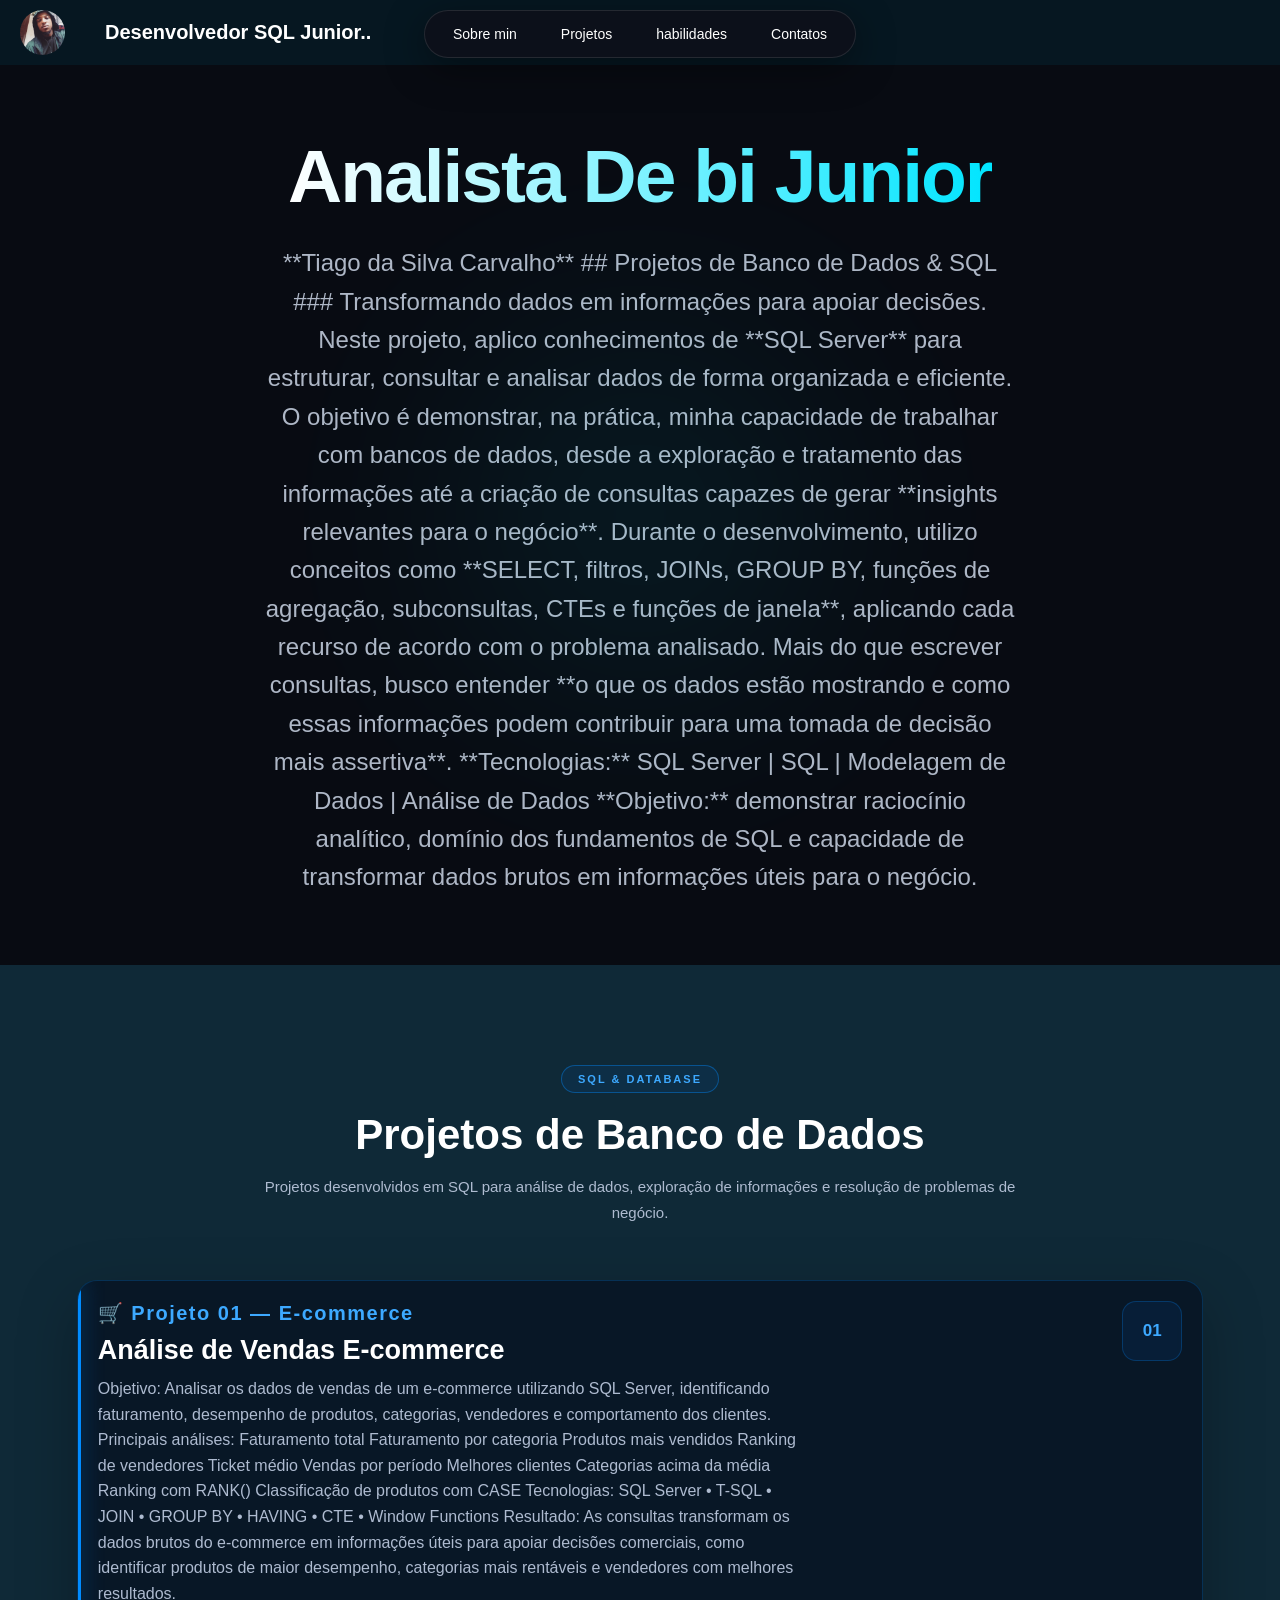
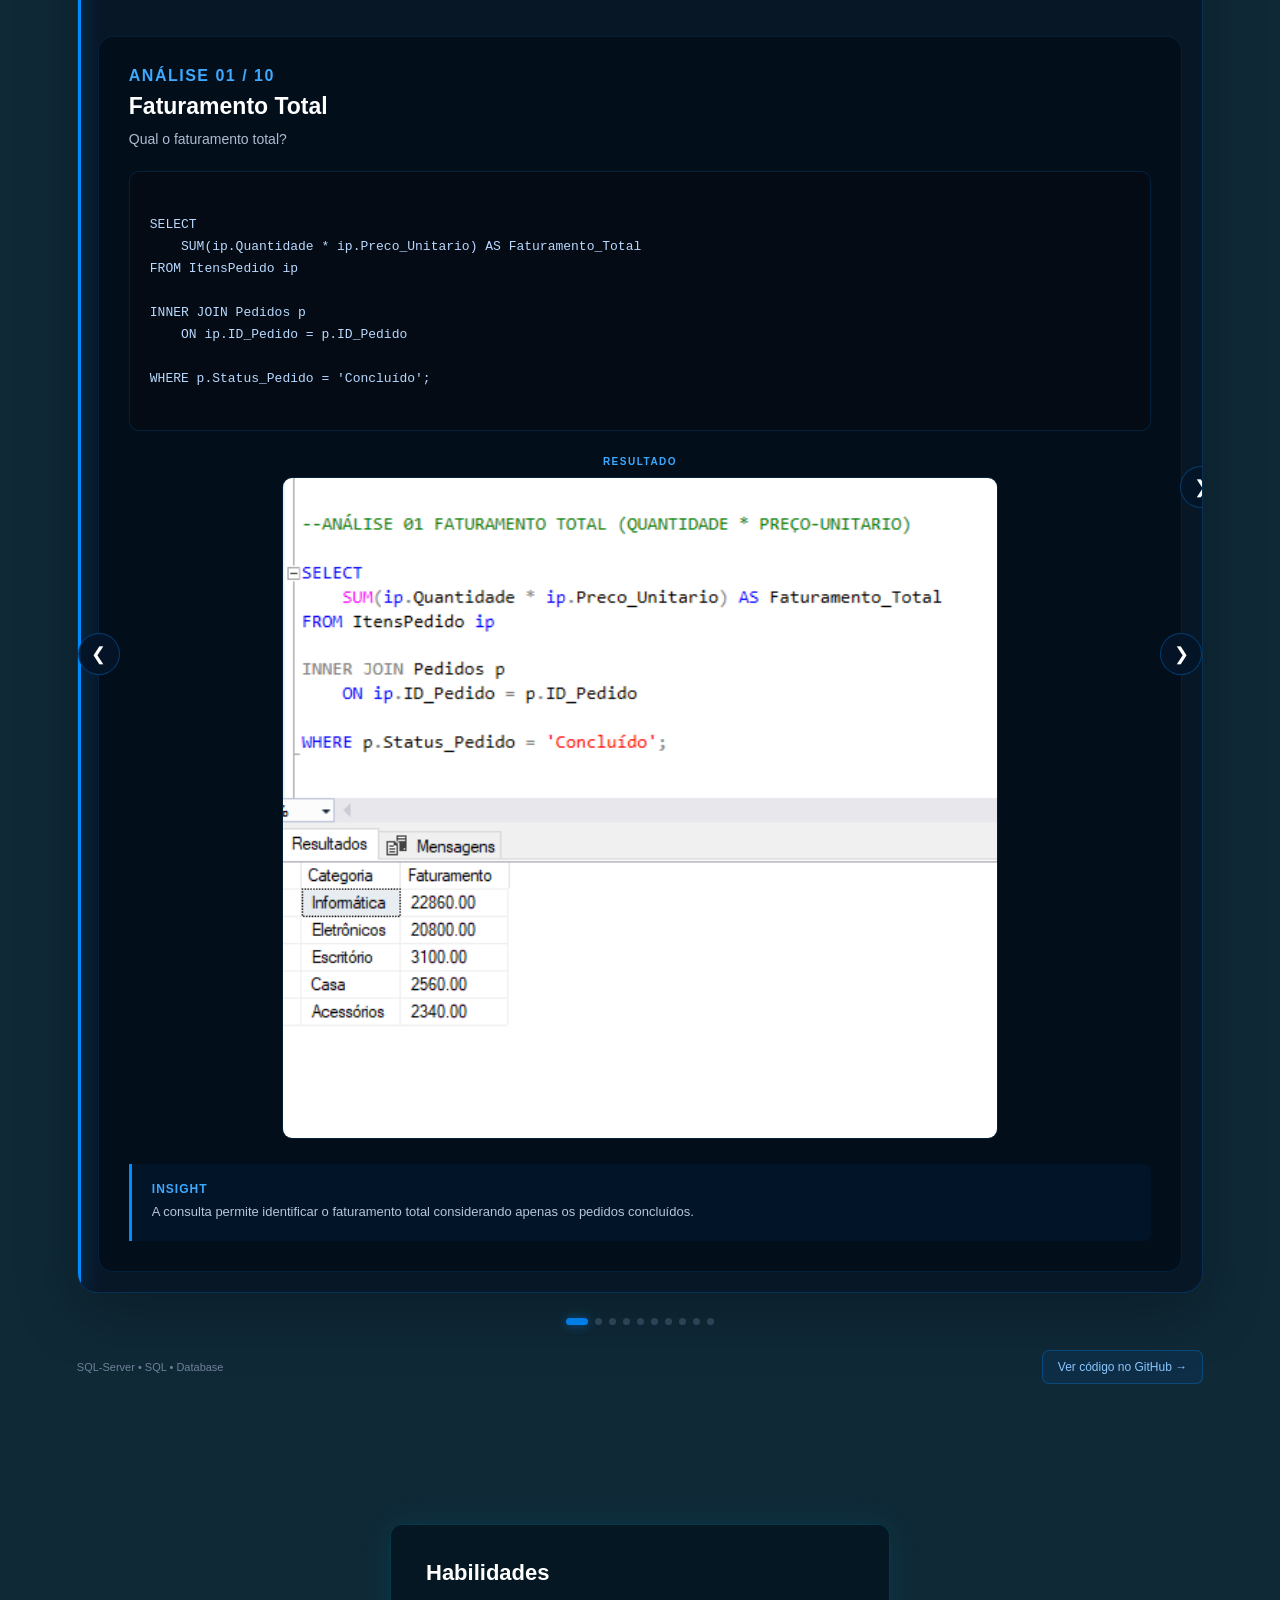
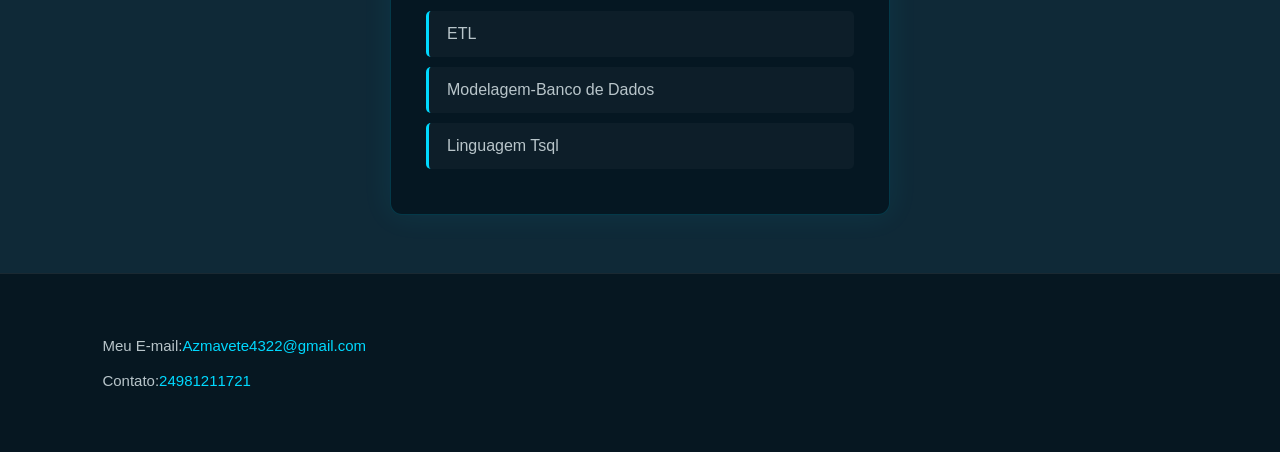
==== index.html @ 000b930d "Add files via upload" ====
<!DOCTYPE html>
<html lang="pt-BR">

<head>
    <meta charset="UTF-8">
    <meta name="viewport" content="width=device-width, initial-scale=1.0">
    <meta name="description" content="Tiago da silva carvalho desenvolvedor Full Stack">
    <link rel="shortcut icon" href="/Meu-portifolio/computador-portatil.ico" type="image/x-icon">
    <link rel="stylesheet" href="/style.css">

    <title>Portifólio Tiago Silva - DBA Junior</title>
</head>

<body>

    <header class="perfil">
        <div>
            <!--SEÇÃO FOTO DE PERFIL-->
            <img class="foto--perfil" src="/perfil.png" allow="fullscreen" alt="Homem sorrindo"
                title="Tiago Silva">
        </div>

        <h1>Desenvolvedor SQL Junior..</h1>
    </header>





    <!--USANDO A SEMANTICA DO HTML PARA MENU DE NAVEGAÇÃO-->
    <header class="lista">
        <nav>
            <ul>
                <li><a href="#Sobre-min">Sobre min</a></li>
                <li><a href="#projetos-sql">Projetos</a></li>
                <li><a href="#habilidades">habilidades</a></li>
                <li><a href="#Contatos">Contatos</a></li>
            </ul>
        </nav>
    </header>



    <!--A TEG MAIN ENGLOBA TODO O CONTEUSO PRINCIPAL DE UMA PAGINA-->
    <main>

        <!--SEÇÃO SOBRE MIN DENTRO DA SEMANTICA SECTION-->
        <section id="sobre-min">
            <h1>Analista De bi Junior</h1>
            <h3>**Tiago da Silva Carvalho**
                ## Projetos de Banco de Dados & SQL

                ### Transformando dados em informações para apoiar decisões.

                Neste projeto, aplico conhecimentos de **SQL Server** para estruturar, consultar e analisar dados de
                forma organizada e eficiente.

                O objetivo é demonstrar, na prática, minha capacidade de trabalhar com bancos de dados, desde a
                exploração e tratamento das informações até a criação de consultas capazes de gerar **insights
                relevantes para o negócio**.

                Durante o desenvolvimento, utilizo conceitos como **SELECT, filtros, JOINs, GROUP BY, funções de
                agregação, subconsultas, CTEs e funções de janela**, aplicando cada recurso de acordo com o problema
                analisado.

                Mais do que escrever consultas, busco entender **o que os dados estão mostrando e como essas informações
                podem contribuir para uma tomada de decisão mais assertiva**.

                **Tecnologias:** SQL Server | SQL | Modelagem de Dados | Análise de Dados

                **Objetivo:** demonstrar raciocínio analítico, domínio dos fundamentos de SQL e capacidade de
                transformar dados brutos em informações úteis para o negócio.

            </h3>

        </section>

        <!-- =========================
     PROJETOS SQL
========================= -->

        <section id="projetos-sql" class="sql-section">

            <div class="sql-header">

                <span class="sql-tag">SQL & DATABASE</span>

                <h2>Projetos de Banco de Dados</h2>

                <p>
                    Projetos desenvolvidos em SQL para análise de dados,
                    exploração de informações e resolução de problemas de negócio.
                </p>

            </div>


            <!-- =========================
         PROJETO 01
    ========================= -->

            <div class="sql-project">

                <div class="sql-project-top">

                    <div>
                        <span class="sql-category">🛒 Projeto 01 — E-commerce</span>

                        <h3>Análise de Vendas E-commerce</h3>

                        <p>


                            Objetivo:
                            Analisar os dados de vendas de um e-commerce utilizando SQL Server, identificando
                            faturamento, desempenho de produtos, categorias, vendedores e comportamento dos clientes.

                            Principais análises:

                            Faturamento total
                            Faturamento por categoria
                            Produtos mais vendidos
                            Ranking de vendedores
                            Ticket médio
                            Vendas por período
                            Melhores clientes
                            Categorias acima da média
                            Ranking com RANK()
                            Classificação de produtos com CASE

                            Tecnologias:
                            SQL Server • T-SQL • JOIN • GROUP BY • HAVING • CTE • Window Functions

                            Resultado:
                            As consultas transformam os dados brutos do e-commerce em informações úteis para apoiar
                            decisões comerciais, como identificar produtos de maior desempenho, categorias mais
                            rentáveis e vendedores com melhores resultados.
                        </p>
                    </div>

                    <div class="sql-project-number">
                        01
                    </div>

                </div>


                <!-- CARROSSEL -->

                <div class="sql-carousel">

                    <!-- SETA ESQUERDA -->

                    <button class="sql-arrow sql-prev" type="button">
                        &#10094;
                    </button>


                    <!-- ÁREA DO SLIDE -->

                    <div class="sql-slide-container">


                        <!-- =========================
                     SLIDE 01
                ========================= -->

                        <div class="sql-slide active">

                            <span class="sql-analysis-number">
                                ANÁLISE 01 / 10
                            </span>

                            <h4>Faturamento Total</h4>

                            <p class="sql-question">
                                Qual o faturamento total?
                            </p>


                            <div class="sql-code">

                                <pre><code>
SELECT
    SUM(ip.Quantidade * ip.Preco_Unitario) AS Faturamento_Total
FROM ItensPedido ip

INNER JOIN Pedidos p
    ON ip.ID_Pedido = p.ID_Pedido

WHERE p.Status_Pedido = 'Concluído';


                        </code></pre>

                            </div>


                            <div class="sql-result">

                                <span>RESULTADO</span>

                                <!-- TROQUE ESTA IMAGEM PELO SEU PRINT -->

                                <img c" src="/fotos-projeto/faturamento.png"
                                    alt="Resultado da consulta de faturamento total">

                            </div>


                            <div class="sql-insight">

                                <strong>Insight</strong>

                                <p>
                                    A consulta permite identificar o faturamento
                                    total considerando apenas os pedidos concluídos.
                                </p>

                            </div>

                        </div>



                        <!-- =========================
                     SLIDE 02
                ========================= -->

                        <div class="sql-slide">

                            <span class="sql-analysis-number">
                                ANÁLISE 02 / 10
                            </span>

                            <h4>Faturamento por Categoria</h4>

                            <p class="sql-question">
                                Quais categorias apresentam maior faturamento?
                            </p>


                            <div class="sql-code">

                                <pre><code>
--ANÁLISE 02 FATURAMENTO POR CATEGORIA
SELECT
    c.Nome_Categoria AS Categoria,

    SUM(
        ip.Quantidade * ip.Preco_Unitario
    ) AS Faturamento

FROM ItensPedido ip

INNER JOIN Pedidos p
    ON ip.ID_Pedido = p.ID_Pedido

INNER JOIN Produtos pr
    ON ip.ID_Produto = pr.ID_Produto

INNER JOIN Categorias c
    ON pr.ID_Categoria = c.ID_Categoria

WHERE p.Status_Pedido = 'Concluído'

GROUP BY c.Nome_Categoria

ORDER BY Faturamento DESC;

                        </code></pre>

                            </div>


                            <div class="sql-result">

                                <span>RESULTADO</span>

                                <img src="/fotos-projeto/faturamento-categoria.png"
                                    alt="Resultado da consulta de faturamento por categoria">

                            </div>


                            <div class="sql-insight">

                                <strong>Insight</strong>

                                <p>
                                    A análise permite identificar quais categorias
                                    são responsáveis pela maior parcela do faturamento.
                                </p>

                            </div>

                        </div>



                        <!-- =========================
                     SLIDE 03
                ========================= -->

                        <div class="sql-slide">

                            <span class="sql-analysis-number">
                                ANÁLISE 03 / 10
                            </span>

                            <h4>Produtos Mais Vendidos</h4>

                            <p class="sql-question">
                                Quais produto mais vendidos?
                            </p>


                            <div class="sql-code">

                                <pre><code>
SELECT
    pr.Nome_Produto AS Produto,

    SUM(ip.Quantidade) AS Quantidade_Vendida

FROM ItensPedido ip

INNER JOIN Pedidos p
    ON ip.ID_Pedido = p.ID_Pedido

INNER JOIN Produtos pr
    ON ip.ID_Produto = pr.ID_Produto

WHERE p.Status_Pedido = 'Concluído'

GROUP BY pr.Nome_Produto

ORDER BY Quantidade_Vendida DESC;

                        </code></pre>

                            </div>


                            <div class="sql-result">

                                <span>RESULTADO</span>

                                <img src="/fotos-projeto/produto-mais-vendido.png"
                                    alt="Resultado da consulta produtos qtd mais vendidas">

                            </div>


                            <div class="sql-insight">

                                <strong>Insight</strong>

                                <p>
                                    A consulta identifica os produtos com maior
                                    quantidade de unidades vendidas.
                                </p>

                            </div>

                        </div>


                        <!-- =========================
                     SLIDE 04
                ========================= -->

                        <div class="sql-slide">

                            <span class="sql-analysis-number">
                                ANÁLISE 04 / 10
                            </span>

                            <h4>RANKING DE VENDEDOR</h4>

                            <p class="sql-question">
                                Quais vendedores tem mais vendas?
                            </p>


                            <div class="sql-code">

                                <pre><code>
SELECT
    v.Nome_Vendedor AS Vendedor,

    COUNT(DISTINCT p.ID_Pedido) AS Quantidade_Pedidos,

    SUM(
        ip.Quantidade * ip.Preco_Unitario
    ) AS Faturamento

FROM Vendedores v

INNER JOIN Pedidos p
    ON v.ID_Vendedor = p.ID_Vendedor

INNER JOIN ItensPedido ip
    ON p.ID_Pedido = ip.ID_Pedido

WHERE p.Status_Pedido = 'Concluído'

GROUP BY v.Nome_Vendedor

ORDER BY Faturamento DESC;
                        </code></pre>

                            </div>


                            <div class="sql-result">

                                <span>RESULTADO</span>

                                <img src="/fotos-projeto/ranging-vendedor.png"
                                    alt="Resultado da consulta ranging-vendedores">

                            </div>


                            <div class="sql-insight">

                                <strong>Insight</strong>

                                <p>
                                    A consulta identifica o Ranking dos vendedores.
                                </p>

                            </div>

                        </div>


                        <!-- =========================
                     SLIDE 05
                ========================= -->

                        <div class="sql-slide">

                            <span class="sql-analysis-number">
                                ANÁLISE 05 / 10
                            </span>

                            <h4>TICKET-MÉDIO </h4>

                            <p class="sql-question">
                                Quais produtos possuem maior volume de vendas?
                            </p>


                            <div class="sql-code">

                                <pre><code>
--ANÁLISE 05 TICKET-MÉDIO 

SELECT
    AVG(Total_Pedido) AS Ticket_Medio

FROM (

    SELECT
        p.ID_Pedido,

        SUM(
            ip.Quantidade * ip.Preco_Unitario
        ) AS Total_Pedido

    FROM Pedidos p

    INNER JOIN ItensPedido ip
        ON p.ID_Pedido = ip.ID_Pedido

    WHERE p.Status_Pedido = 'Concluído'

    GROUP BY p.ID_Pedido

) AS PedidosTotais;
                        </code></pre>

                            </div>


                            <div class="sql-result">

                                <span>RESULTADO</span>

                                <img src="/fotos-projeto/ticket-medio.png"
                                    alt="Resultado da consulta ticket-medio dos produtos">

                            </div>


                            <div class="sql-insight">

                                <strong>Insight</strong>

                                <p>
                                    A consulta identifica o ticket-medio dos produtos.
                                </p>

                            </div>

                        </div>


                        <!-- =========================
                     SLIDE 06
                ========================= -->

                        <div class="sql-slide">

                            <span class="sql-analysis-number">
                                ANÁLISE 06 / 10
                            </span>

                            <h4>VENDAS POR ANO,MÊS,DIA</h4>

                            <p class="sql-question">
                                Quais produtos mais venderam por ano dia e mês?
                            </p>


                            <div class="sql-code">

                                <pre><code>
--ANÁLISE 06 — VENDAS POR ANO,MÊS,DIA
SELECT
    YEAR(p.Data_Pedido) AS Ano,
    MONTH(p.Data_Pedido) AS Mes,
    DAY(p.Data_Pedido) AS Dia,

    SUM(ip.Quantidade * ip.Preco_Unitario) AS Faturamento

FROM Pedidos p

INNER JOIN ItensPedido ip
    ON p.ID_Pedido = ip.ID_Pedido

WHERE p.Status_Pedido = 'Concluído'

GROUP BY
    YEAR(p.Data_Pedido),
    MONTH(p.Data_Pedido),
    DAY(p.Data_Pedido)

ORDER BY
    Ano,
    Mes,
    Dia;
                        </code></pre>

                            </div>


                            <div class="sql-result">

                                <span>RESULTADO</span>

                                <img src="/fotos-projeto/Vendas-mes-ano-dia.png"
                                    alt="Resultado da consulta vendas por ano dia e mes">

                            </div>


                            <div class="sql-insight">

                                <strong>Insight</strong>

                                <p>
                                    A consulta identifica vendas por ano dia e mes.
                                </p>

                            </div>

                        </div>


                        <!-- =========================
                     SLIDE 07
                ========================= -->

                        <div class="sql-slide">

                            <span class="sql-analysis-number">
                                ANÁLISE 07 / 10
                            </span>

                            <h4>MELHORES CLIENTES</h4>

                            <p class="sql-question">
                                Quais os melhores clientes?
                            </p>


                            <div class="sql-code">

                                <pre><code>
SELECT
    c.Nome_Cliente AS Cliente,

    COUNT(DISTINCT p.ID_Pedido) AS Quantidade_Pedidos,

    SUM(
        ip.Quantidade * ip.Preco_Unitario
    ) AS Valor_Total

FROM Clientes c

INNER JOIN Pedidos p
    ON c.ID_Cliente = p.ID_Cliente

INNER JOIN ItensPedido ip
    ON p.ID_Pedido = ip.ID_Pedido

WHERE p.Status_Pedido = 'Concluído'

GROUP BY c.Nome_Cliente

ORDER BY Valor_Total DESC;
                        </code></pre>

                            </div>


                            <div class="sql-result">

                                <span>RESULTADO</span>

                                <img src="/fotos-projeto/melhor-cliente.png"
                                    alt="Resultado da consulta melhores-cliente">

                            </div>


                            <div class="sql-insight">

                                <strong>Insight</strong>

                                <p>
                                    A consulta identifica os melhores clientes.
                                </p>

                            </div>

                        </div>

                        <!-- =========================
                     SLIDE 08
                ========================= -->

                        <div class="sql-slide">

                            <span class="sql-analysis-number">
                                ANÁLISE 08 / 10
                            </span>

                            <h4>CATEGORIA ACIMA DA MÉDIA</h4>

                            <p class="sql-question">
                                Quais produtos tem categoria acima da madia?
                            </p>


                            <div class="sql-code">

                                <pre><code>
WITH FaturamentoCategoria AS (

    SELECT
        c.Nome_Categoria AS Categoria,

        SUM(
            ip.Quantidade * ip.Preco_Unitario
        ) AS Faturamento

    FROM Categorias c

    INNER JOIN Produtos pr
        ON c.ID_Categoria = pr.ID_Categoria

    INNER JOIN ItensPedido ip
        ON pr.ID_Produto = ip.ID_Produto

    INNER JOIN Pedidos p
        ON ip.ID_Pedido = p.ID_Pedido

    WHERE p.Status_Pedido = 'Concluído'

    GROUP BY c.Nome_Categoria
)
SELECT
    Categoria,
    Faturamento

FROM FaturamentoCategoria

WHERE Faturamento >
(
    SELECT AVG(Faturamento)
    FROM FaturamentoCategoria
)
ORDER BY Faturamento DESC;

                        </code></pre>

                            </div>


                            <div class="sql-result">

                                <span>RESULTADO</span>

                                <img src="/fotos-projeto/cat-acima-da-media.png"
                                    alt="Resultado da consulta cat-acima-da-media">

                            </div>


                            <div class="sql-insight">

                                <strong>Insight</strong>

                                <p>
                                    A consulta identifica Categoria de produtos acima da media.
                                </p>

                            </div>

                        </div>

                        <!-- =========================
                     SLIDE 09
                ========================= -->

                        <div class="sql-slide">

                            <span class="sql-analysis-number">
                                ANÁLISE 09 / 10
                            </span>

                            <h4> RANKING DE VENDEDOR E FATURAMENTO COM RANK()</h4>

                            <p class="sql-question">
                                Quais vendedores do raking tem maiores faturamento?
                            </p>


                            <div class="sql-code">

                                <pre><code>

WITH VendasVendedor AS (

    SELECT
        v.Nome_Vendedor AS Vendedor,

        SUM(
            ip.Quantidade * ip.Preco_Unitario
        ) AS Faturamento

    FROM Vendedores v

    INNER JOIN Pedidos p
        ON v.ID_Vendedor = p.ID_Vendedor

    INNER JOIN ItensPedido ip
        ON p.ID_Pedido = ip.ID_Pedido

    WHERE p.Status_Pedido = 'Concluído'

    GROUP BY v.Nome_Vendedor

)

SELECT
    Vendedor,
    Faturamento,

    RANK() OVER (
        ORDER BY Faturamento DESC
    ) AS Ranking

FROM VendasVendedor

ORDER BY Ranking;

                        </code></pre>

                            </div>


                            <div class="sql-result">

                                <span>RESULTADO</span>

                                <img src="/fotos-projeto/vendedor-faturamento.png"
                                    alt="Resultado da consulta Ranking vendedor e faturamento">

                            </div>


                            <div class="sql-insight">

                                <strong>Insight</strong>

                                <p>
                                    A consulta identifica o ranking de vendedores e faturamento.
                                </p>

                            </div>

                        </div>

                        <!-- =========================
                     SLIDE 10
                ========================= -->

                        <div class="sql-slide">

                            <span class="sql-analysis-number">
                                ANÁLISE 10 / 10
                            </span>

                            <h4>Produtos Mais Vendidos</h4>

                            <p class="sql-question">
                                Quais produtos estao com baixa ou alta?
                            </p>


                            <div class="sql-code">

                                <pre><code>
SELECT
    pr.Nome_Produto AS Produto,

    SUM(ip.Quantidade) AS Quantidade_Vendida,

    CASE

        WHEN SUM(ip.Quantidade) >= 5
            THEN 'Alto Volume'

        WHEN SUM(ip.Quantidade) >= 3
            THEN 'Volume Médio'

        ELSE 'Baixo Volume'

    END AS Classificacao

FROM Produtos pr

INNER JOIN ItensPedido ip
    ON pr.ID_Produto = ip.ID_Produto

INNER JOIN Pedidos p
    ON ip.ID_Pedido = p.ID_Pedido

WHERE p.Status_Pedido = 'Concluído'

GROUP BY pr.Nome_Produto

ORDER BY Quantidade_Vendida DESC;


                        </code></pre>

                            </div>


                            <div class="sql-result">

                                <span>RESULTADO</span>

                                <img src="/fotos-projeto/clasificação.png"
                                    alt="Resultado da consulta Classificação de produtos">

                            </div>


                            <div class="sql-insight">

                                <strong>Insight</strong>

                                <p>
                                    A consulta identifica os produtos com baixa e alta.
                                </p>

                            </div>

                        </div>








                    </div>


                    <!-- SETA DIREITA -->

                    <button class="sql-arrow sql-next" type="button">
                        &#10095;
                    </button>

                </div>


                    <!-- SETA DIREITA -->

                    <button class="sql-arrow sql-next" type="button">
                        &#10095;
                    </button>

                </div>


                <!-- INDICADORES -->

                <div class="sql-dots">

                    <button class="sql-dot active"></button>
                    <button class="sql-dot"></button>
                    <button class="sql-dot"></button>
                    <button class="sql-dot"></button>
                    <button class="sql-dot"></button>
                    <button class="sql-dot"></button>
                    <button class="sql-dot"></button>
                    <button class="sql-dot"></button>
                    <button class="sql-dot"></button>
                    <button class="sql-dot"></button>

                </div>


                <!-- LINK GITHUB -->

                <div class="sql-project-footer">

                    <span>
                        SQL-Server • SQL • Database
                    </span>

                    <a href="https://github.com/O-Analista/Analise_Ecommerce_Sql" target="_blank" class="sql-github-button">
                        Ver código no GitHub →
                    </a>

                </div>

            </div>



        </section>







        <!--LISTA NÃO ORDENADA-->
        <section id="habilidades">
            <h3>Habilidades</h3>
            <ul>
                <li>ETL</li>
                <li>Modelagem-Banco de Dados</li>
                <li>Linguagem Tsql</li>
            </ul>
        </section>


        <br>


        <!--SEMANTICA FOOTER PARA RODAPE DO SITE-->
        <footer>


            <section id="Contatos">
                <!--EXEMPLO DE LINKS COM SEÇÃO MEUS CONTATOS-->
                <p>Meu E-mail:<a href="milto:Azmavete4322@gmail.com">Azmavete4322@gmail.com</a></p>
                <p>Contato:<a href="tel:+5524981211721">24981211721</a></p>
            </section>

        </footer>


        <script src="/app.js"></script>

</body>

</html>
---- style.css ----
/* =========================================================
   RESET GLOBAL
========================================================= */

* {
    margin: 0;
    padding: 0;
    box-sizing: border-box;
}

html {
    width: 100%;
    max-width: 100%;
    overflow-x: hidden;
    scroll-behavior: smooth;
}

body {
    width: 100%;
    max-width: 100%;
    margin: 0;
    padding: 0;
    overflow-x: hidden;

    background-color: rgba(3, 30, 45, 0.95);
    color: #ffffff;
    font-family: Arial, sans-serif;
}


/* =========================================================
   PERFIL
========================================================= */

.perfil {
    width: 100%;
    display: flex;
    flex-direction: row;
    justify-content: flex-start;
    align-items: center;

    padding: 10px 20px;
    gap: 40px;

    color: white;
    background-color: #061721;
}

.perfil h1 {
    font-size: 20px;
}

.foto--perfil {
    display: block;
    width: 45px;
    height: 45px;

    object-fit: cover;
    border-radius: 50%;
}


/* =========================================================
   MENU
========================================================= */

.lista {
    position: fixed;
    top: 10px;
    left: 50%;

    transform: translateX(-50%);

    z-index: 1000;

    padding: 5px 10px;

    max-width: calc(100% - 20px);

    background: rgba(15, 15, 25, 0.75);

    backdrop-filter: blur(15px);

    border: 1px solid rgba(255, 255, 255, 0.1);

    border-radius: 50px;

    box-shadow: 0 10px 40px rgba(0, 0, 0, 0.4);
}

.lista ul {
    display: flex;
    align-items: center;
    justify-content: center;

    gap: 8px;

    margin: 0;
    padding: 0;

    list-style: none;
}

.lista a {
    position: relative;

    display: block;

    padding: 10px 18px;

    color: #ffffff;

    text-decoration: none;

    font-family: Arial, sans-serif;

    font-size: 14px;
    font-weight: 500;

    border-radius: 30px;

    transition: all 0.3s ease;
}

.lista a:hover {
    color: #00e5ff;
    background: rgba(0, 229, 255, 0.08);
    transform: translateY(-2px);
}

.lista a::after {
    content: "";

    position: absolute;

    left: 50%;
    bottom: 5px;

    width: 0;
    height: 2px;

    background: #00e5ff;

    transform: translateX(-50%);

    transition: width 0.3s ease;
}

.lista a:hover::after {
    width: 50%;
}


/* =========================================================
   SOBRE
========================================================= */

#sobre-min {
    position: relative;

    width: 100%;
    min-height: 100vh;

    display: flex;

    flex-direction: column;

    justify-content: center;
    align-items: center;

    padding: 40px 20px;

    text-align: center;

    background: #080b12;

    color: white;

    overflow: hidden;
}

#sobre-min h1 {
    margin: 0;

    font-size: clamp(40px, 6vw, 75px);

    font-weight: 800;

    letter-spacing: -2px;

    background: linear-gradient(
        90deg,
        #ffffff,
        #00e5ff
    );

    background-clip: text;

    -webkit-background-clip: text;

    color: transparent;
}

#sobre-min h3 {
    width: 100%;
    max-width: 750px;

    margin-top: 25px;

    color: #aeb7c6;

    font-size: clamp(18px, 2vw, 24px);

    line-height: 1.6;

    font-weight: 400;
}

#sobre-min::before {
    content: "";

    position: absolute;

    width: 350px;
    height: 350px;

    background: #00e5ff;

    opacity: 0.08;

    filter: blur(120px);

    border-radius: 50%;

    pointer-events: none;
}


/* =========================================================
   PROJETOS SQL
========================================================= */

.sql-section {
    position: relative;

    width: 100%;
    max-width: 100%;

    padding: 100px 7%;

    overflow: hidden;
}

.sql-header {
    position: relative;

    width: 100%;
    max-width: 760px;

    margin: 0 auto 55px;

    text-align: center;

    z-index: 2;
}

.sql-tag {
    display: inline-block;

    padding: 7px 16px;

    border: 1px solid rgba(0, 140, 255, 0.40);

    border-radius: 30px;

    background: rgba(0, 119, 255, 0.08);

    color: #3da9ff;

    font-size: 11px;

    font-weight: 700;

    letter-spacing: 2px;
}

.sql-header h2 {
    margin: 18px 0 15px;

    color: #ffffff;

    font-size: 42px;
}

.sql-header p {
    color: #aebbd0;

    font-size: 15px;

    line-height: 1.7;
}


/* =========================================================
   CARD DO PROJETO
========================================================= */

.sql-project {
    position: relative;

    width: 100%;
    max-width: 1150px;

    margin: 0 auto;

    padding: 20px;

    border-radius: 20px;

    border: 1px solid rgba(0, 140, 255, 0.22);

    background: rgba(7, 17, 32, 0.70);

    backdrop-filter: blur(12px);

    box-shadow:
        0 20px 60px rgba(0, 0, 0, 0.25);

    overflow: hidden;
}

.sql-project::before {
    content: "";

    position: absolute;

    left: 0;
    top: 0;

    width: 3px;
    height: 100%;

    background: #008cff;

    box-shadow:
        0 0 20px rgba(0, 140, 255, 0.8);
}


/* =========================================================
   CABEÇALHO DO PROJETO
========================================================= */

.sql-project-top {
    display: flex;

    justify-content: space-between;

    align-items: flex-start;

    gap: 30px;

    margin-bottom: 30px;
}

.sql-project-top > div:first-child {
    min-width: 0;
    flex: 1;
}

.sql-category {
    color: #3da9ff;

    font-size: 20px;

    font-weight: 800;

    letter-spacing: 1.5px;
}

.sql-project-top h3 {
    margin: 10px 0;

    color: #ffffff;

    font-size: 27px;
}

.sql-project-top p {
    width: 100%;
    max-width: 700px;

    color: #aebbd0;

    font-size: 16px;

    text-align: start;

    line-height: 1.6;

    overflow-wrap: break-word;
}

.sql-project-number {
    display: flex;

    align-items: center;
    justify-content: center;

    min-width: 60px;
    width: 60px;
    height: 60px;

    border-radius: 14px;

    background: rgba(0, 119, 255, 0.08);

    border: 1px solid rgba(0, 140, 255, 0.25);

    color: #3da9ff;

    font-size: 17px;

    font-weight: 700;
}


/* =========================================================
   CARROSSEL
========================================================= */

.sql-carousel {
    position: relative;

    width: 100%;
    max-width: 100%;

    display: flex;

    align-items: center;
}

.sql-slide-container {
    position: relative;

    width: 100%;
    max-width: 100%;

    overflow: hidden;
}

.sql-slide {
    display: none;

    width: 100%;
    max-width: 100%;

    padding: 30px;

    border-radius: 15px;

    border: 1px solid rgba(0, 140, 255, 0.15);

    background: rgba(2, 10, 22, 0.60);

    overflow: hidden;
}

.sql-slide.active {
    display: block;

    animation: sqlFade 0.35s ease;
}

@keyframes sqlFade {

    from {
        opacity: 0;
        transform: translateX(15px);
    }

    to {
        opacity: 1;
        transform: translateX(0);
    }
}


/* =========================================================
   TÍTULO DA ANÁLISE
========================================================= */

.sql-analysis-number {
    color: #3da9ff;

    font-size: 16px;

    font-weight: 700;

    letter-spacing: 1.5px;
}

.sql-slide h4 {
    margin: 8px 0;

    color: #ffffff;

    font-size: 23px;
}

.sql-question {
    margin-bottom: 20px;

    color: #aebbd0;

    font-size: 14px;

    line-height: 1.6;
}


/* =========================================================
   BLOCO SQL
========================================================= */

.sql-code {
    width: 100%;
    max-width: 100%;

    max-height: 260px;

    overflow-x: auto;
    overflow-y: auto;

    margin-bottom: 25px;

    border-radius: 10px;

    border: 1px solid rgba(0, 140, 255, 0.18);

    background: #050b14;
}

.sql-code pre {
    margin: 0;

    padding: 20px;

    width: max-content;
    min-width: 100%;

    white-space: pre;
}

.sql-code code {
    color: #b9d9ff;

    font-family: "Courier New", monospace;

    font-size: 13px;

    line-height: 1.7;
}


/* =========================================================
   RESULTADO
========================================================= */

.sql-result {
    width: 100%;
    max-width: 100%;

    margin-bottom: 25px;

    overflow: hidden;
}

.sql-result > span {
    display: block;

    margin-bottom: 10px;

    color: #3da9ff;

    font-size: 10px;

    font-weight: 700;

    letter-spacing: 1.5px;
}

.sql-result img {
    display: block;

    width: 100%;
    max-width: 100%;

    height: auto;

    max-height: 350px;

    object-fit: contain;

    border-radius: 10px;

    border: 1px solid rgba(0, 140, 255, 0.15);

    background: #050b14;
}


/* =========================================================
   INSIGHT
========================================================= */

.sql-insight {
    width: 100%;
    max-width: 100%;

    padding: 18px 20px;

    border-left: 3px solid #008cff;

    border-radius: 0 8px 8px 0;

    background: rgba(0, 119, 255, 0.06);

    overflow-wrap: break-word;
}

.sql-insight strong {
    display: block;

    margin-bottom: 6px;

    color: #3da9ff;

    font-size: 12px;

    text-transform: uppercase;

    letter-spacing: 1px;
}

.sql-insight p {
    margin: 0;

    color: #b8c5d8;

    font-size: 13px;

    line-height: 1.6;
}


/* =========================================================
   SETAS
========================================================= */

.sql-arrow {
    position: absolute;

    top: 50%;

    z-index: 5;

    transform: translateY(-50%);

    width: 42px;
    height: 42px;

    display: flex;

    align-items: center;
    justify-content: center;

    border-radius: 50%;

    border: 1px solid rgba(0, 140, 255, 0.35);

    background: rgba(5, 20, 40, 0.90);

    color: #ffffff;

    font-size: 18px;

    cursor: pointer;

    transition: 0.3s ease;
}

.sql-prev {
    left: -20px;
}

.sql-next {
    right: -20px;
}

.sql-arrow:hover {
    background: rgba(0, 119, 255, 0.25);

    border-color: #008cff;

    box-shadow:
        0 0 20px rgba(0, 140, 255, 0.25);

    color: #3da9ff;
}


/* =========================================================
   INDICADORES
========================================================= */

.sql-dots {
    display: flex;

    justify-content: center;

    align-items: center;

    gap: 7px;

    margin-top: 25px;
}

.sql-dot {
    width: 7px;
    height: 7px;

    padding: 0;

    border: none;

    border-radius: 50%;

    background: rgba(150, 180, 220, 0.25);

    cursor: pointer;

    transition: 0.3s ease;
}

.sql-dot.active {
    width: 22px;

    border-radius: 10px;

    background: #008cff;

    box-shadow:
        0 0 10px rgba(0, 140, 255, 0.5);
}


/* =========================================================
   RODAPÉ DO PROJETO
========================================================= */

.sql-project-footer {
    display: flex;

    justify-content: space-between;

    align-items: center;

    gap: 20px;

    margin-top: 25px;
}

.sql-project-footer span {
    color: #71829a;

    font-size: 11px;
}

.sql-github-button {
    padding: 9px 15px;

    border-radius: 7px;

    border: 1px solid rgba(0, 140, 255, 0.30);

    background: rgba(0, 119, 255, 0.08);

    color: #8bc7ff;

    text-decoration: none;

    font-size: 12px;

    transition: 0.3s ease;
}

.sql-github-button:hover {
    background: rgba(0, 119, 255, 0.20);

    border-color: #008cff;

    color: #ffffff;
}


/* =========================================================
   HABILIDADES
========================================================= */

#habilidades {
    width: calc(100% - 40px);

    background-color: rgba(6, 23, 33, 0.95);

    padding: 35px;

    border-radius: 12px;

    border: 1px solid rgba(0, 217, 255, 0.18);

    max-width: 500px;

    margin: 40px auto;

    box-shadow: 0 0 30px rgba(0, 217, 255, 0.08);
}

#habilidades h3 {
    color: #ffffff;

    font-size: 22px;

    margin-bottom: 25px;
}

#habilidades ul {
    list-style: none;

    padding: 0;
    margin: 0;
}

#habilidades li {
    color: #b8c5ca;

    background-color: rgba(255, 255, 255, 0.03);

    padding: 14px 18px;

    margin-bottom: 10px;

    border-left: 3px solid #00d9ff;

    border-radius: 5px;
}


/* =========================================================
   FOOTER
========================================================= */

footer {
    width: 100%;

    background-color: #061721;

    color: #ffffff;

    padding: 50px 8%;

    display: flex;

    justify-content: space-between;

    align-items: flex-start;

    gap: 60px;

    border-top: 1px solid rgba(255, 255, 255, 0.08);
}

footer h3 {
    color: #ffffff;

    font-size: 22px;

    margin-bottom: 20px;
}

footer p {
    color: #b8c5ca;

    font-size: 15px;

    line-height: 1.8;

    margin: 8px 0;
}

footer a {
    color: #00d9ff;

    text-decoration: none;

    font-weight: 500;
}

#Links-uteis,
#Contatos {
    flex: 1;
}


/* =========================================================
   GAMMA
========================================================= */

.gamma-container {
    width: 100%;
    max-width: 1440px;

    margin: 0 auto;

    position: relative;

    overflow: hidden;
}

.gamma-container iframe {
    display: block;

    width: 100%;

    height: 600px;

    border: none;
}


/* =========================================================
   TABLET
   769px — 1024px
========================================================= */

@media screen and (min-width: 769px) and (max-width: 1024px) {

    .sql-section {
        padding: 80px 5%;
    }

    .sql-project {
        padding: 28px;
        
    }

.sql-slide {
        padding: 25px;
    }

    .sql-result img {
        max-height: 450px;
    }

    .gamma-container iframe {
        height: 700px;
    }
}


/* =========================================================
   DESKTOP / NOTEBOOK
   1025px — 1439px
========================================================= */

@media screen and (min-width: 1025px) and (max-width: 1439px) {

    .sql-section {
        padding: 100px 6%;
    }

    .sql-project {
        max-width: 1150px;
    }

    .sql-slide {
        padding: 30px;
    }

    .sql-result img {
        max-height: 500px;
    }

    .gamma-container {
        max-width: 1250px;
    }

    .gamma-container iframe {
        height: 850px;
    }
}


/* =========================================================
   COMPUTADOR GRANDE
   1440px+
========================================================= */

@media screen and (min-width: 1440px) {

    .sql-section {
        padding: 120px 7%;
    }

    .sql-project {
        max-width: 1250px;
    }

    .sql-slide {
        padding: 35px;
    }

    .sql-result img {
        max-height: 650px;
    }

    .gamma-container {
        max-width: 1400px;
    }

    .gamma-container iframe {
        height: 900px;
    }
}


/* =========================================================
   CELULAR
   ATÉ 768px
========================================================= */

@media screen and (max-width: 768px) {

    html,
    body {
        width: 100%;
        max-width: 100%;
        overflow-x: hidden;
    }

    .perfil {
        gap: 15px;

        padding: 10px 15px;
    }

    .perfil h1 {
        font-size: 16px;
    }

    .foto--perfil {
        width: 40px;
        height: 40px;
    }


    /* MENU */

    .lista {
        width: calc(100% - 20px);

        max-width: calc(100% - 20px);

        padding: 8px 6px;

        border-radius: 20px;
    }

    .lista ul {
        width: 100%;

        flex-wrap: wrap;

        gap: 2px;
    }

    .lista a {
        padding: 7px 8px;

        font-size: 11px;
    }


    /* SOBRE */

    #sobre-min {
        width: 100%;

        min-height: auto;

        padding: 80px 20px;
    }

    #sobre-min h1 {
        font-size: 38px;

        letter-spacing: -1px;
    }

    #sobre-min h3 {
        font-size: 17px;

        line-height: 1.6;
    }


    /* GAMMA */

    .gamma-container {
        width: 100%;

        max-width: 100%;

        overflow: hidden;
    }

    .gamma-container iframe {
        width: 100%;

        max-width: 100%;

        height: 700px;
    }


    /* PROJETOS */

    .sql-section {
        width: 100%;

        padding: 70px 12px;

        overflow: hidden;
    }

    .sql-header {
        width: 100%;

        margin-bottom: 35px;
    }

    .sql-header h2 {
        font-size: 30px;
    }

    .sql-header p {
        font-size: 14px;
    }


    /* CARD */

    .sql-project {
        width: 100%;

        max-width: 100%;

        padding: 18px;

        border-radius: 15px;

        overflow: hidden;
    }


    /* CABEÇALHO */

    .sql-project-top {
        display: block;

        width: 100%;
    }

    .sql-category {
        font-size: 15px;

        letter-spacing: 1px;
    }

    .sql-project-top h3 {
        font-size: 23px;
    }

    .sql-project-top p {
        width: 100%;

        max-width: 100%;

        font-size: 14px;

        overflow-wrap: break-word;
    }

    .sql-project-number {
        display: none;
    }


    /* CARROSSEL */

    .sql-carousel {
        width: 100%;

        max-width: 100%;
    }

    .sql-slide-container {
        width: 100%;

        max-width: 100%;

        overflow: hidden;
    }

    .sql-slide {
        width: 100%;

        max-width: 100%;

        padding: 18px;

        overflow: hidden;
    }


    /* CÓDIGO */

    .sql-code {
        width: 100%;

        max-width: 100%;

        overflow-x: auto;

        overflow-y: hidden;
    }

    .sql-code pre {
        width: max-content;

        min-width: 100%;

        padding: 15px;
    }

    .sql-code code {
        font-size: 12px;
    }


    /* IMAGEM */

    .sql-result {
        width: 100%;

        max-width: 100%;

        overflow: hidden;
    }

    .sql-result img {
        display: block;

        width: 100%;

        max-width: 100%;

        height: auto;

        max-height: none;

        object-fit: contain;
    }


    /* INSIGHT */

    .sql-insight {
        width: 100%;

        max-width: 100%;

        padding: 15px;
    }


    /* SETAS */

    .sql-arrow {
        width: 34px;

        height: 34px;

        font-size: 15px;
    }

    .sql-prev {
        left: 4px;
    }

    .sql-next {
        right: 4px;
    }


    /* RODAPÉ PROJETO */

    .sql-project-footer {
        display: flex;

        flex-direction: column;

        align-items: flex-start;

        width: 100%;
    }


    /* HABILIDADES */

    #habilidades {
        width: calc(100% - 30px);

        padding: 25px 20px;
    }


    /* FOOTER */

    footer {
        width: 100%;

        flex-direction: column;

        padding: 40px 20px;

        gap: 30px;
    }
}


/* =========================================================
   CELULAR PEQUENO
   ATÉ 480px
========================================================= */

@media screen and (max-width: 480px) {

    .perfil h1 {
        font-size: 14px;
    }

    .lista {
        width: calc(100% - 12px);

        max-width: calc(100% - 12px);

        top: 6px;
    }

    .lista a {
        padding: 6px 6px;

        font-size: 10px;
    }

    #sobre-min {
        padding-left: 15px;
        padding-right: 15px;
    }

    #sobre-min h1 {
        font-size: 32px;
    }

    #sobre-min h3 {
        font-size: 16px;
    }

    .sql-section {
        padding-left: 8px;
        padding-right: 8px;
    }

    .sql-project {
        padding: 14px;
    }

    .sql-slide {
        padding: 15px;
    }

    .sql-slide h4 {
        font-size: 20px;
    }

    .sql-question {
        font-size: 13px;
    }

    .sql-arrow {
        width: 30px;
        height: 30px;
    }

    .sql-prev {
        left: 2px;
    }

    .sql-next {
        right: 2px;
    }

    .gamma-container iframe {
        height: 650px;
    }
}

/* =========================================================
   CORREÇÃO EXCLUSIVA PARA CELULAR
   NÃO ALTERA DESKTOP
   ========================================================= */

@media screen and (max-width: 768px) {

    /* Seção */
    .sql-section {
        width: 100%;
        padding: 60px 10px;
        overflow: hidden;
    }

    /* Card */
    .sql-project {
        width: 100%;
        max-width: 100%;
        padding: 12px;
        overflow: hidden;
    }

    /* Cabeçalho */
    .sql-project-top {
        display: block;
        width: 100%;
    }

    .sql-project-top > div:first-child {
        width: 100%;
    }

    .sql-project-top p {
        width: 100%;
        font-size: 14px;
        line-height: 1.6;
    }

    /* Carrossel */
    .sql-carousel {
        width: 100%;
        position: relative;
    }

    .sql-slide-container {
        width: 100%;
        overflow: hidden;
    }

    /* Slide */
    .sql-slide {
        width: 100%;
        padding: 15px;
        overflow: hidden;
    }

    /* =====================================================
       TEXTO DO SLIDE
       ===================================================== */

    .sql-slide h4 {
        font-size: 19px;
        line-height: 1.3;
    }

    .sql-question {
        font-size: 13px;
        line-height: 1.6;
        overflow-wrap: break-word;
        word-break: normal;
    }

    /* =====================================================
       CÓDIGO SQL
       ===================================================== */

    .sql-code {
        width: 100%;
        max-width: 100%;
        overflow-x: auto;
        -webkit-overflow-scrolling: touch;
    }

    .sql-code pre {
        width: max-content;
        min-width: 100%;
        margin: 0;
        white-space: pre;
    }

    /* =====================================================
       IMAGEM
       ===================================================== */

    .sql-result {
        width: 100%;
        max-width: 60%;
        overflow-x: auto;
        overflow-y: hidden;
        -webkit-overflow-scrolling: touch;
    }

    .sql-result img {
        /*
         * NÃO força a imagem a caber no celular.
         * Mantém a proporção original.
         */
        width: auto;
        height: auto;

        /*
         * A imagem terá no mínimo a largura do slide.
         */
        min-width: 100%;

        max-width: none;
        max-height: none;

        display: block;
        object-fit: contain;
    }

    /* =====================================================
       SETAS
       ===================================================== */

    .sql-arrow {
        width: 32px;
        height: 32px;
        font-size: 14px;
    }

    .sql-prev {
        left: -5px;
    }

    .sql-next {
        right: -5px;
    }

    /* =====================================================
       RODAPÉ
       ===================================================== */

    .sql-project-footer {
        flex-direction: column;
        align-items: flex-start;
        gap: 15px;
    }
}


/* =========================================================
   CELULAR PEQUENO
   ========================================================= */

@media screen and (max-width: 480px) {

    .sql-section {
        padding: 50px 8px;
    }

    .sql-project {
        padding: 10px;
    }

    .sql-slide {
        padding: 12px;
    }

    .sql-slide h4 {
        font-size: 18px;
    }

    .sql-question {
        font-size: 13px;
    }

    .sql-result img {
        width: auto;
        min-width: 100%;
        height: auto;
        max-width: none;
        max-height: none;
    }

    .sql-code {
        font-size: 12px;
    }

}


/* ==========================================
   DIMINUIR IMAGEM DO CARROSSEL NO CELULAR
========================================== */

@media screen and (max-width: 768px) {

    .sql-result {
        width: 100%;
        text-align: center;
        overflow: hidden;
    }

    .sql-result img {
        width: 85%;
        max-width: 85%;
        height: auto;
        max-height: none;
        object-fit: contain;
        margin: 0 auto;
    }

}


/* CELULAR PEQUENO */
/* ==========================================
   TAMANHO DA IMAGEM DENTRO DO CARROSSEL
========================================== */

.sql-result {
    display: flex;
    flex-direction: column;
    align-items: center;
}

.sql-result img {
    width: 70%;
    height: auto;
    max-width: 70%;
    max-height: none;
    object-fit: contain;
}
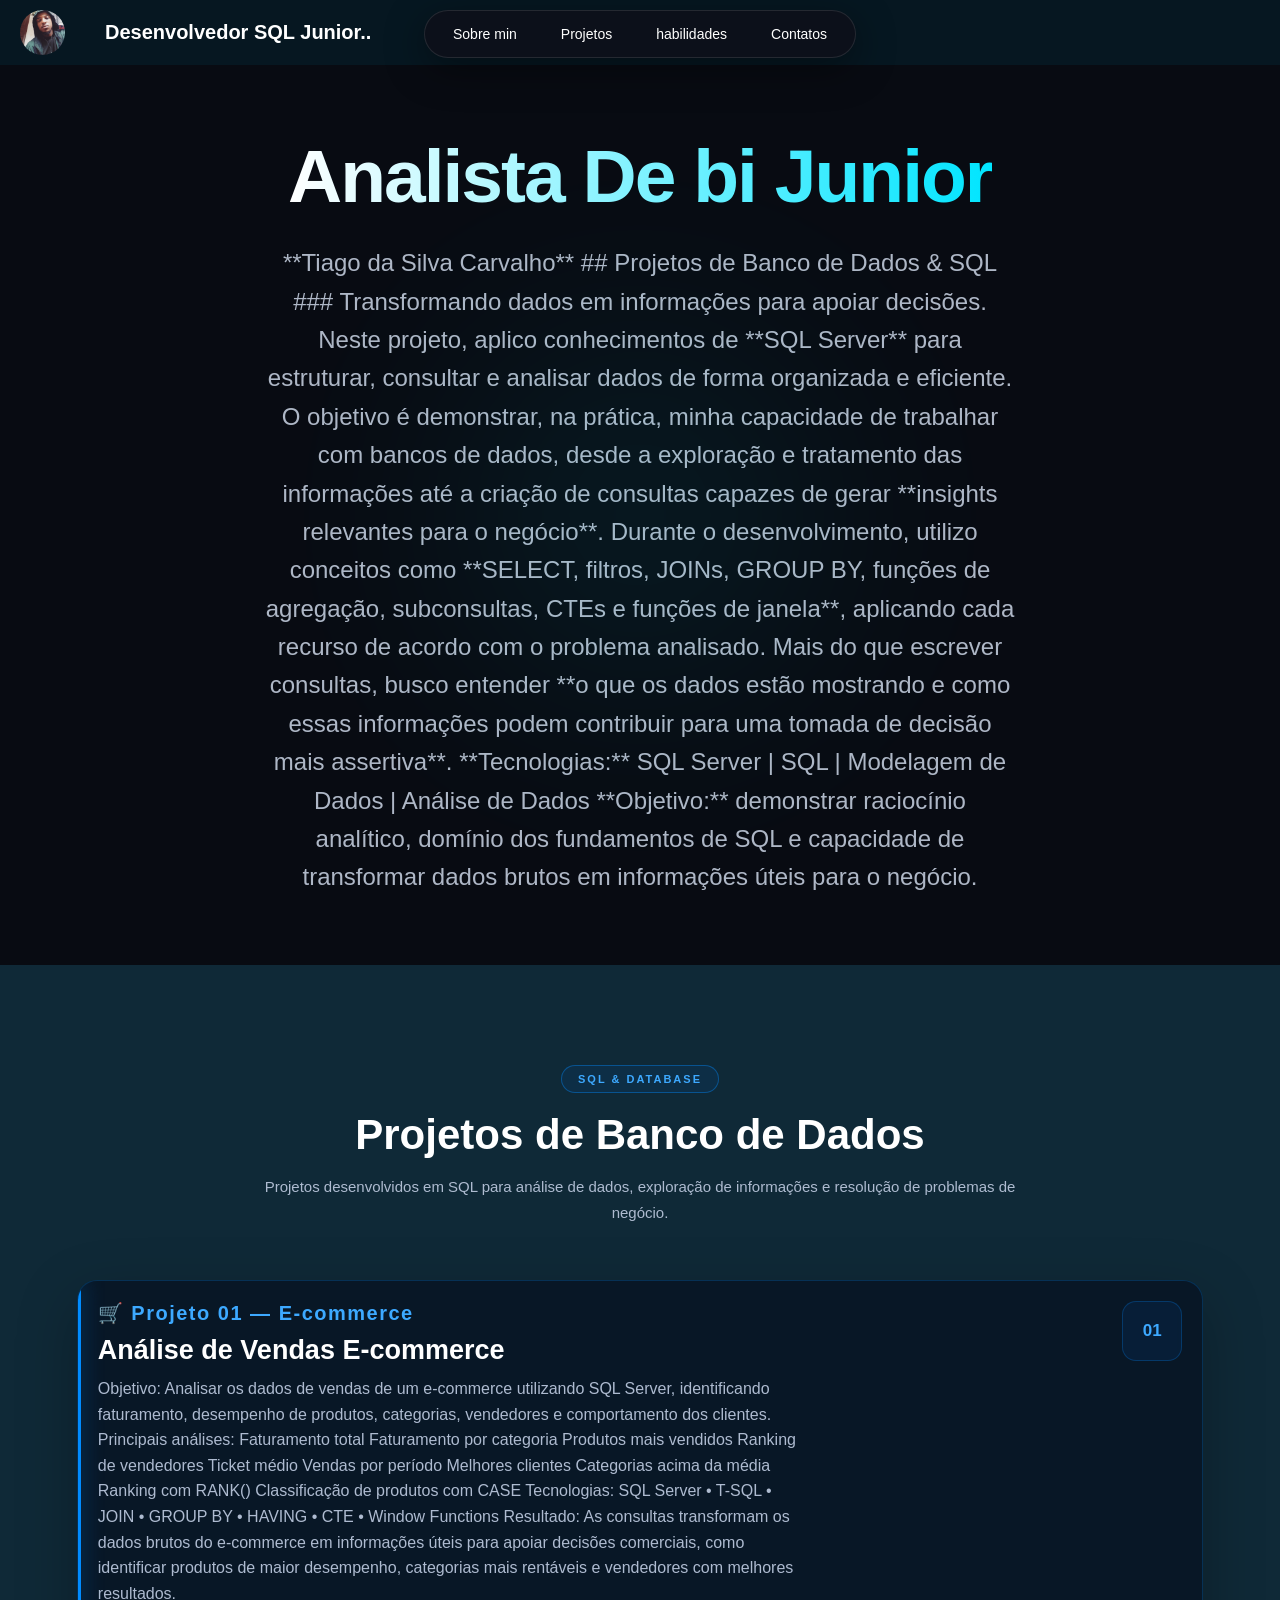
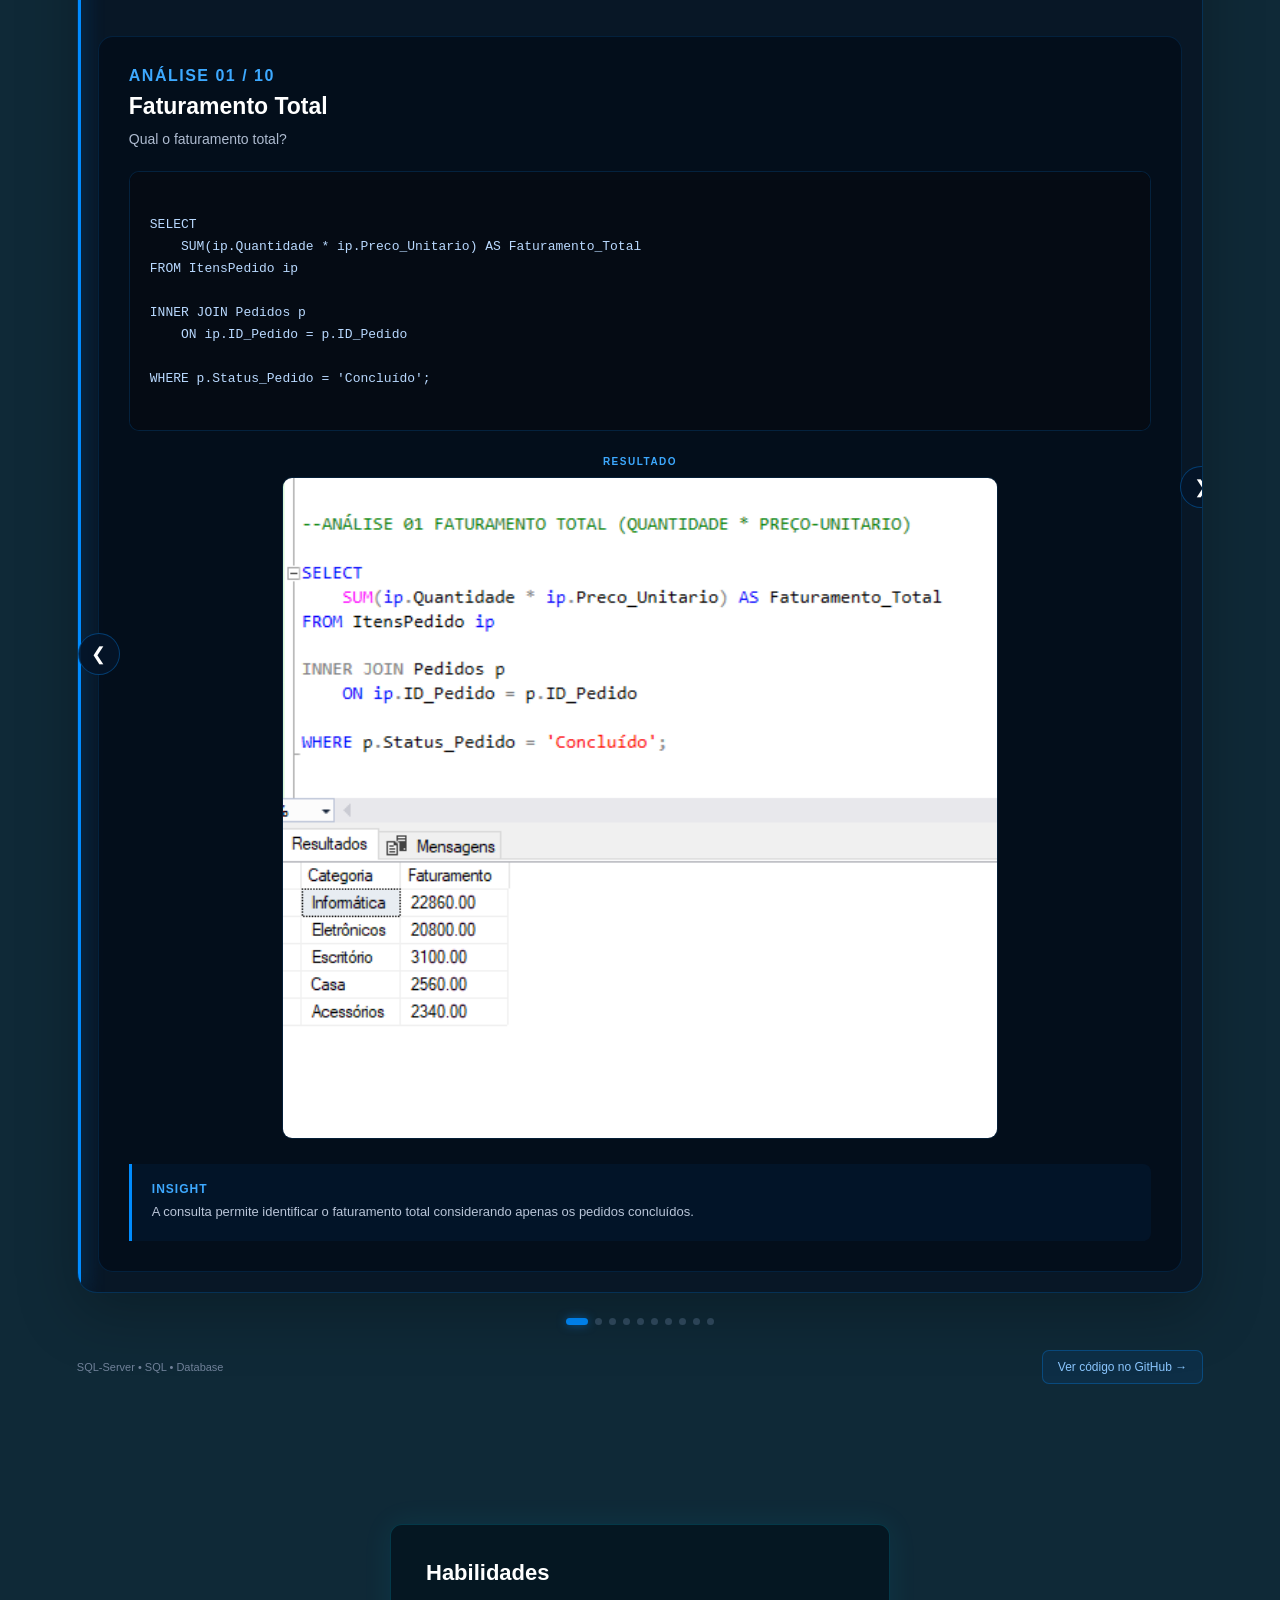
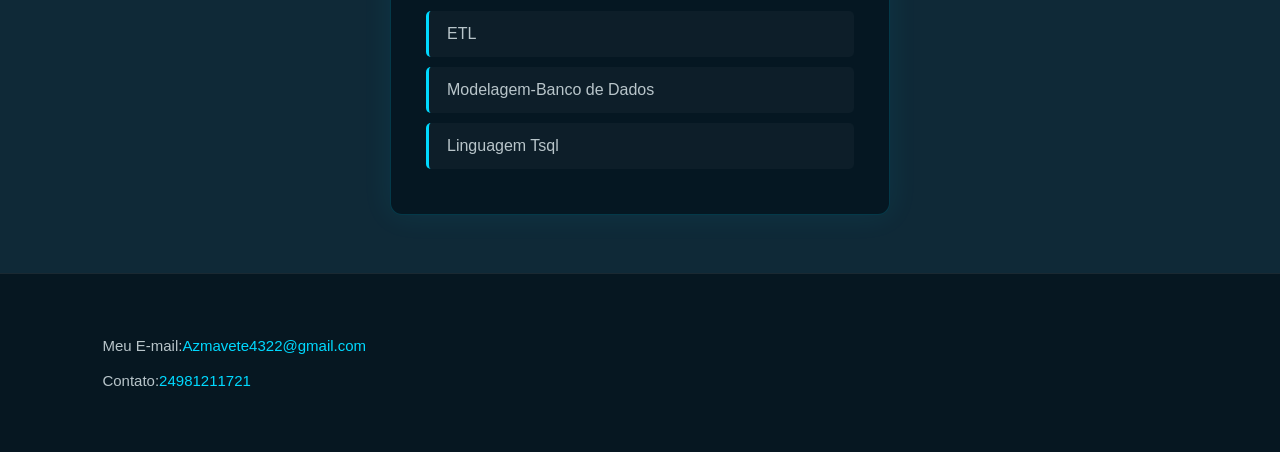
==== commit 83dd663b: "Update index.html" ====
--- a/index.html
+++ b/index.html
@@ -6,7 +6,7 @@
     <meta name="viewport" content="width=device-width, initial-scale=1.0">
     <meta name="description" content="Tiago da silva carvalho desenvolvedor Full Stack">
     <link rel="shortcut icon" href="/Meu-portifolio/computador-portatil.ico" type="image/x-icon">
-    <link rel="stylesheet" href="/style.css">
+    <link rel="stylesheet" href="style.css">
 
     <title>Portifólio Tiago Silva - DBA Junior</title>
 </head>
@@ -16,7 +16,7 @@
     <header class="perfil">
         <div>
             <!--SEÇÃO FOTO DE PERFIL-->
-            <img class="foto--perfil" src="/perfil.png" allow="fullscreen" alt="Homem sorrindo"
+            <img class="foto--perfil" src="perfil.png" allow="fullscreen" alt="Homem sorrindo"
                 title="Tiago Silva">
         </div>
 
@@ -905,12 +905,7 @@
                     </div>
 
 
-                    <!-- SETA DIREITA -->
-
-                    <button class="sql-arrow sql-next" type="button">
-                        &#10095;
-                    </button>
-
+                  
                 </div>
 
 
@@ -998,4 +993,4 @@
 
 </body>
 
-</html>+</html>
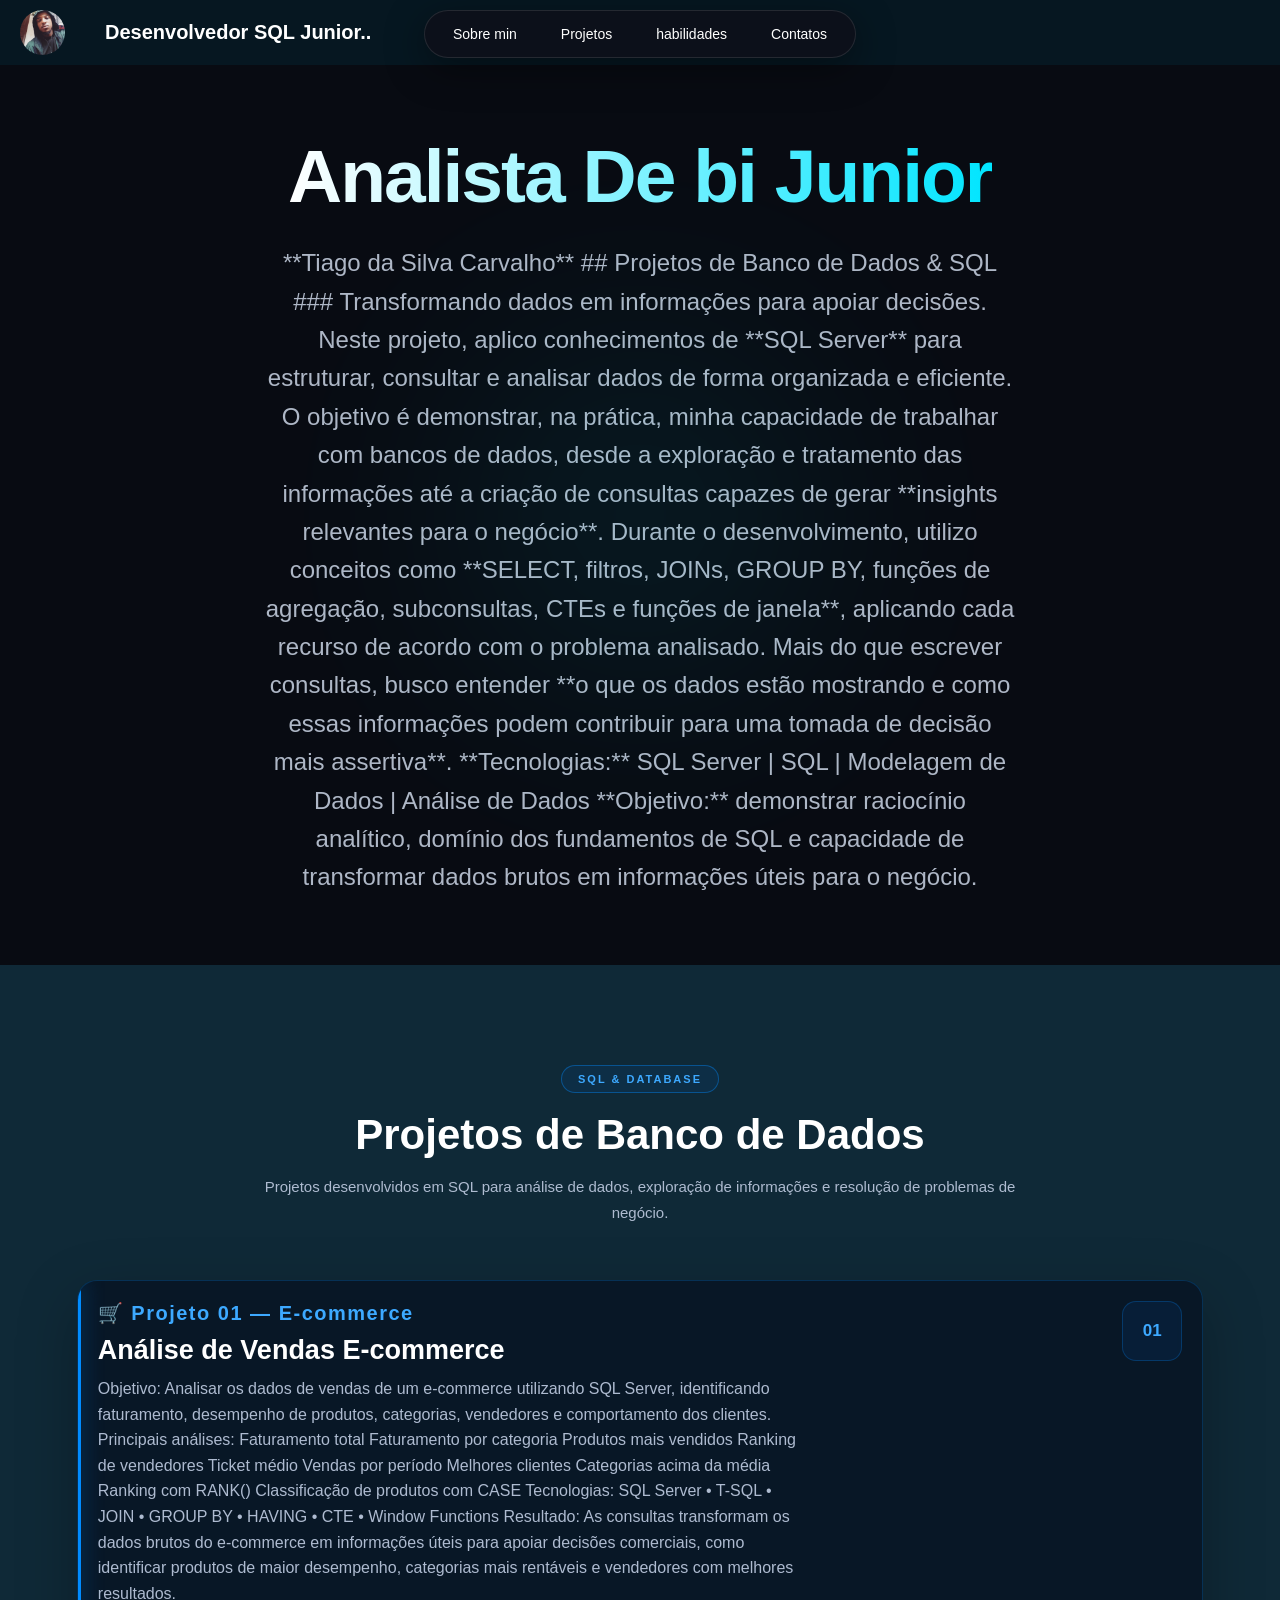
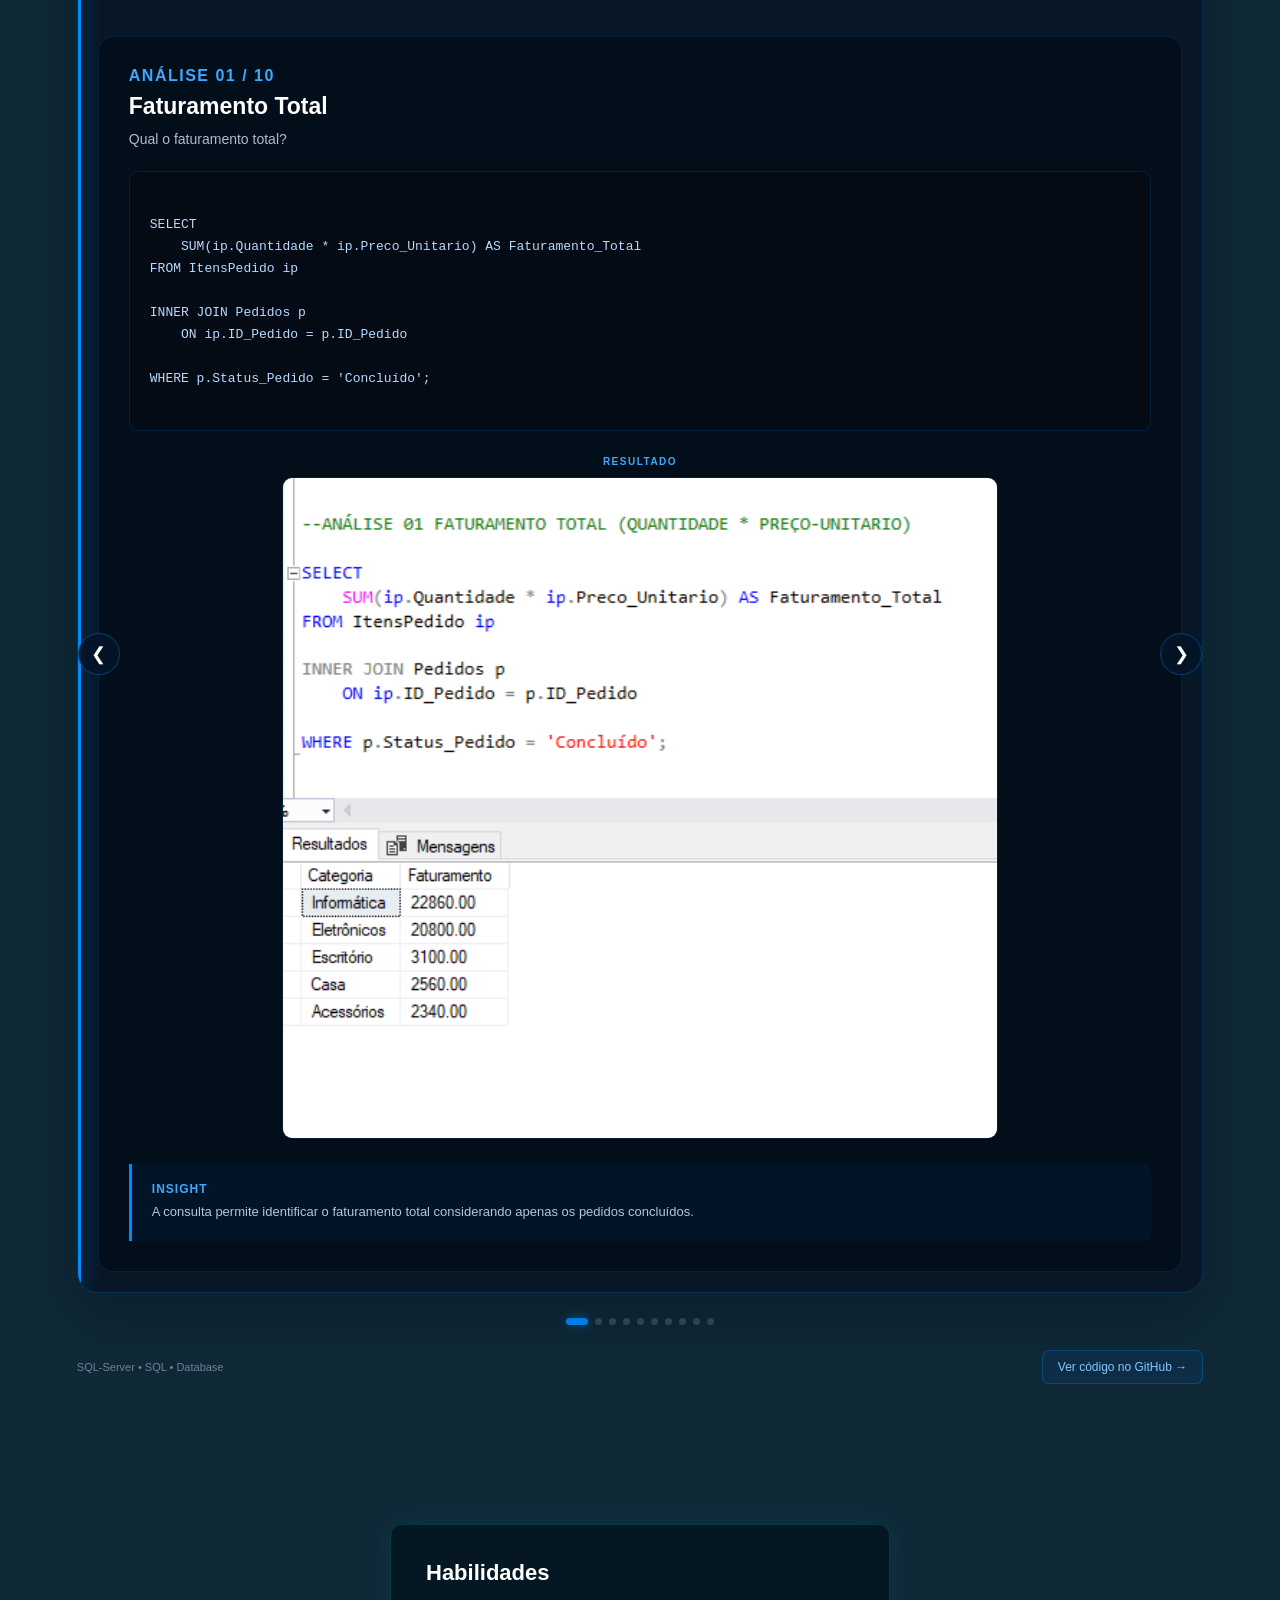
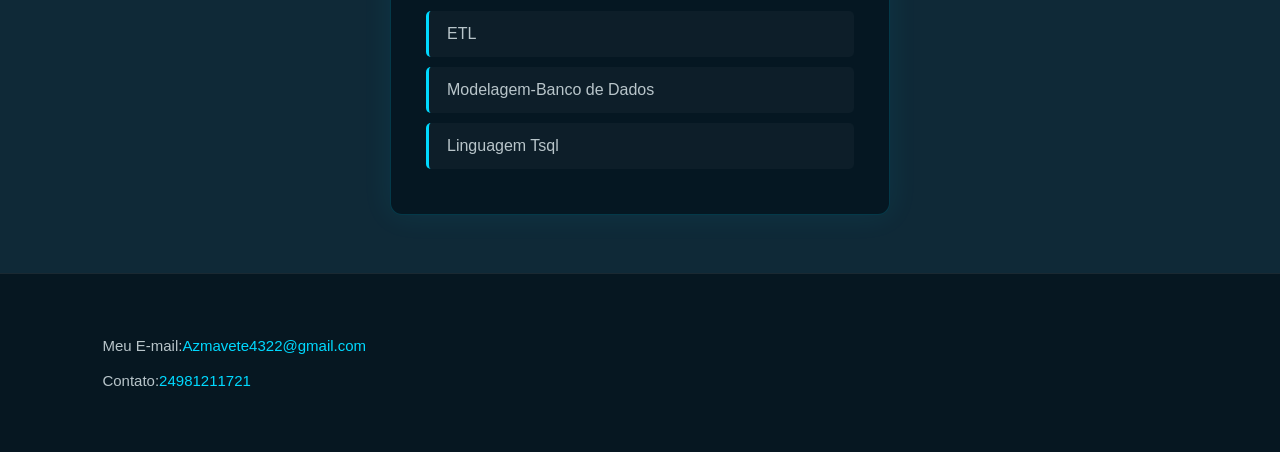
==== commit 1911a94d: "Update print statement from 'Hello' to 'Goodbye'" ====
--- a/index.html
+++ b/index.html
@@ -202,7 +202,7 @@
 
                                 <!-- TROQUE ESTA IMAGEM PELO SEU PRINT -->
 
-                                <img c" src="/fotos-projeto/faturamento.png"
+                                <img src="/fotos-projeto/faturamento.png"
                                     alt="Resultado da consulta de faturamento total">
 
                             </div>
@@ -904,16 +904,16 @@
 
                     </div>
 
-
-                  
-                </div>
-
-
-                    <!-- SETA DIREITA -->
+                   <!-- SETA DIREITA -->
 
                     <button class="sql-arrow sql-next" type="button">
                         &#10095;
                     </button>
+                  
+                </div>
+
+
+                   
 
                 </div>
 
